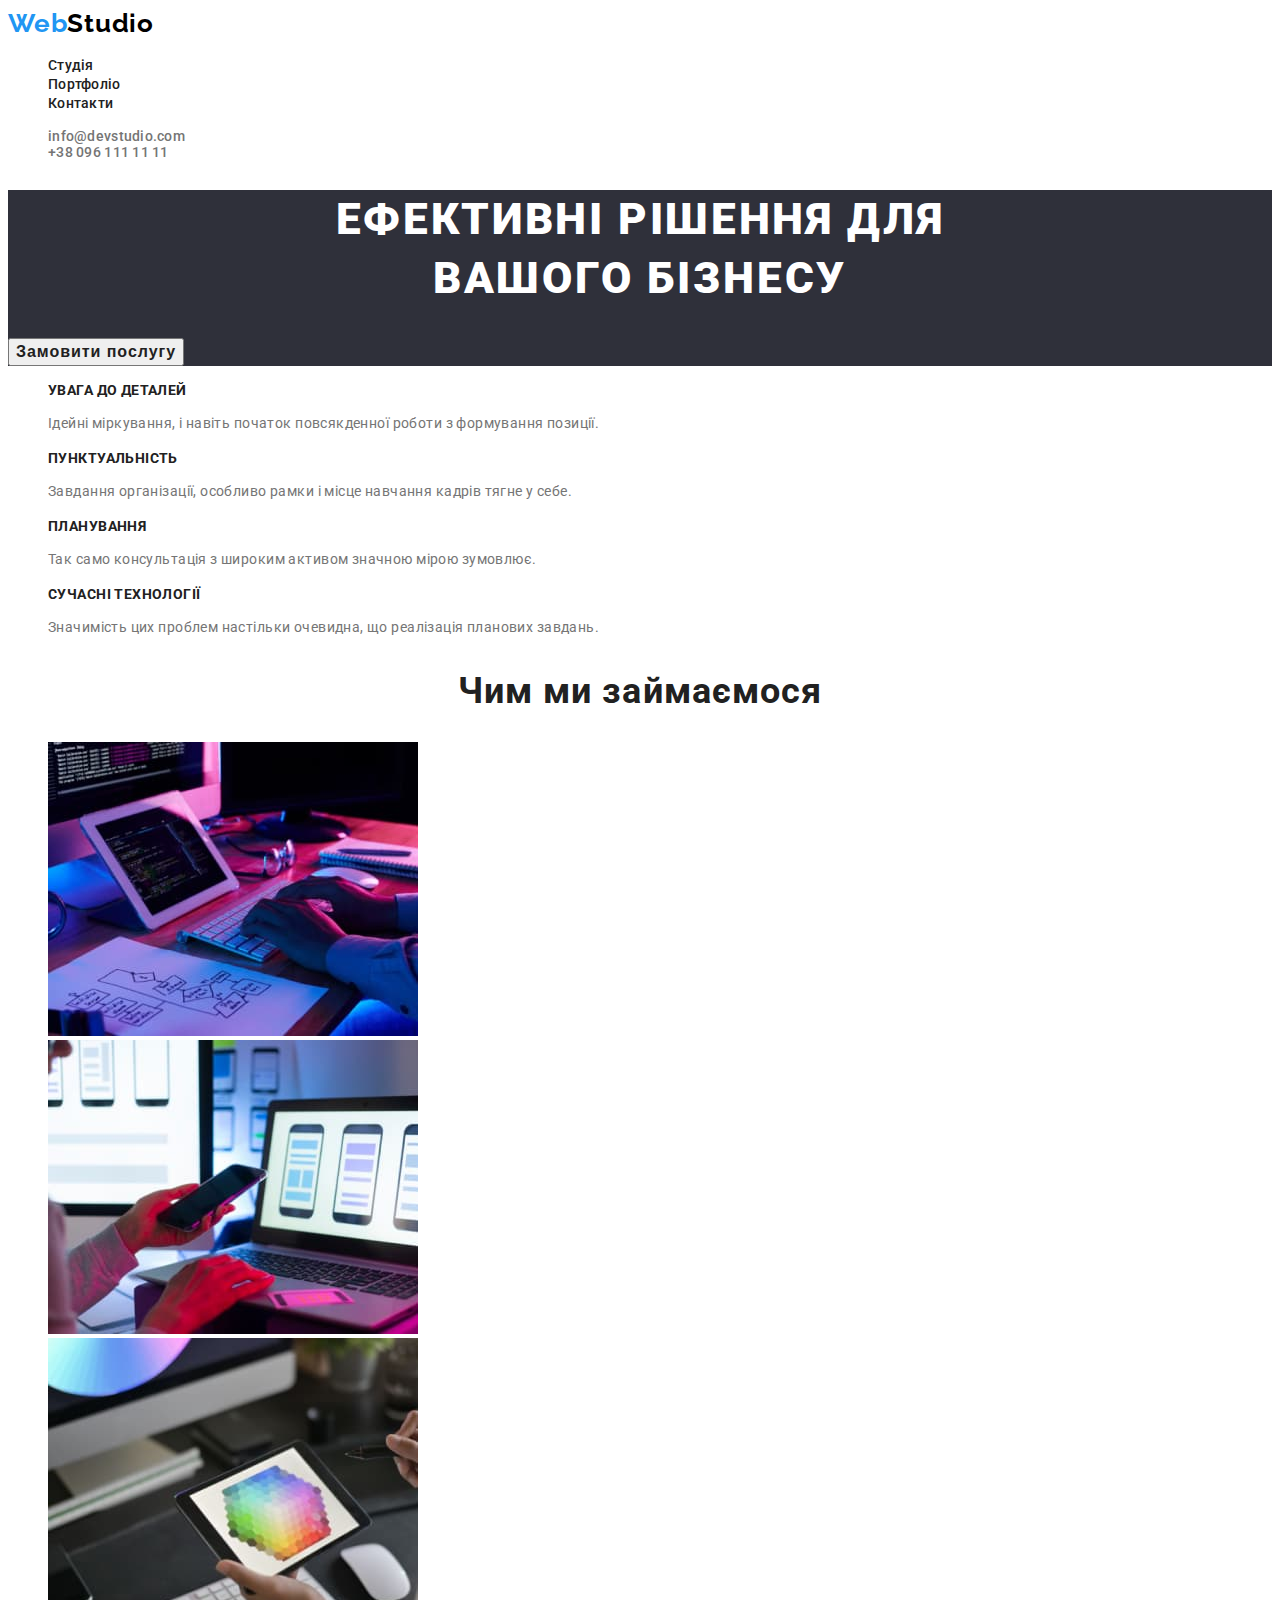
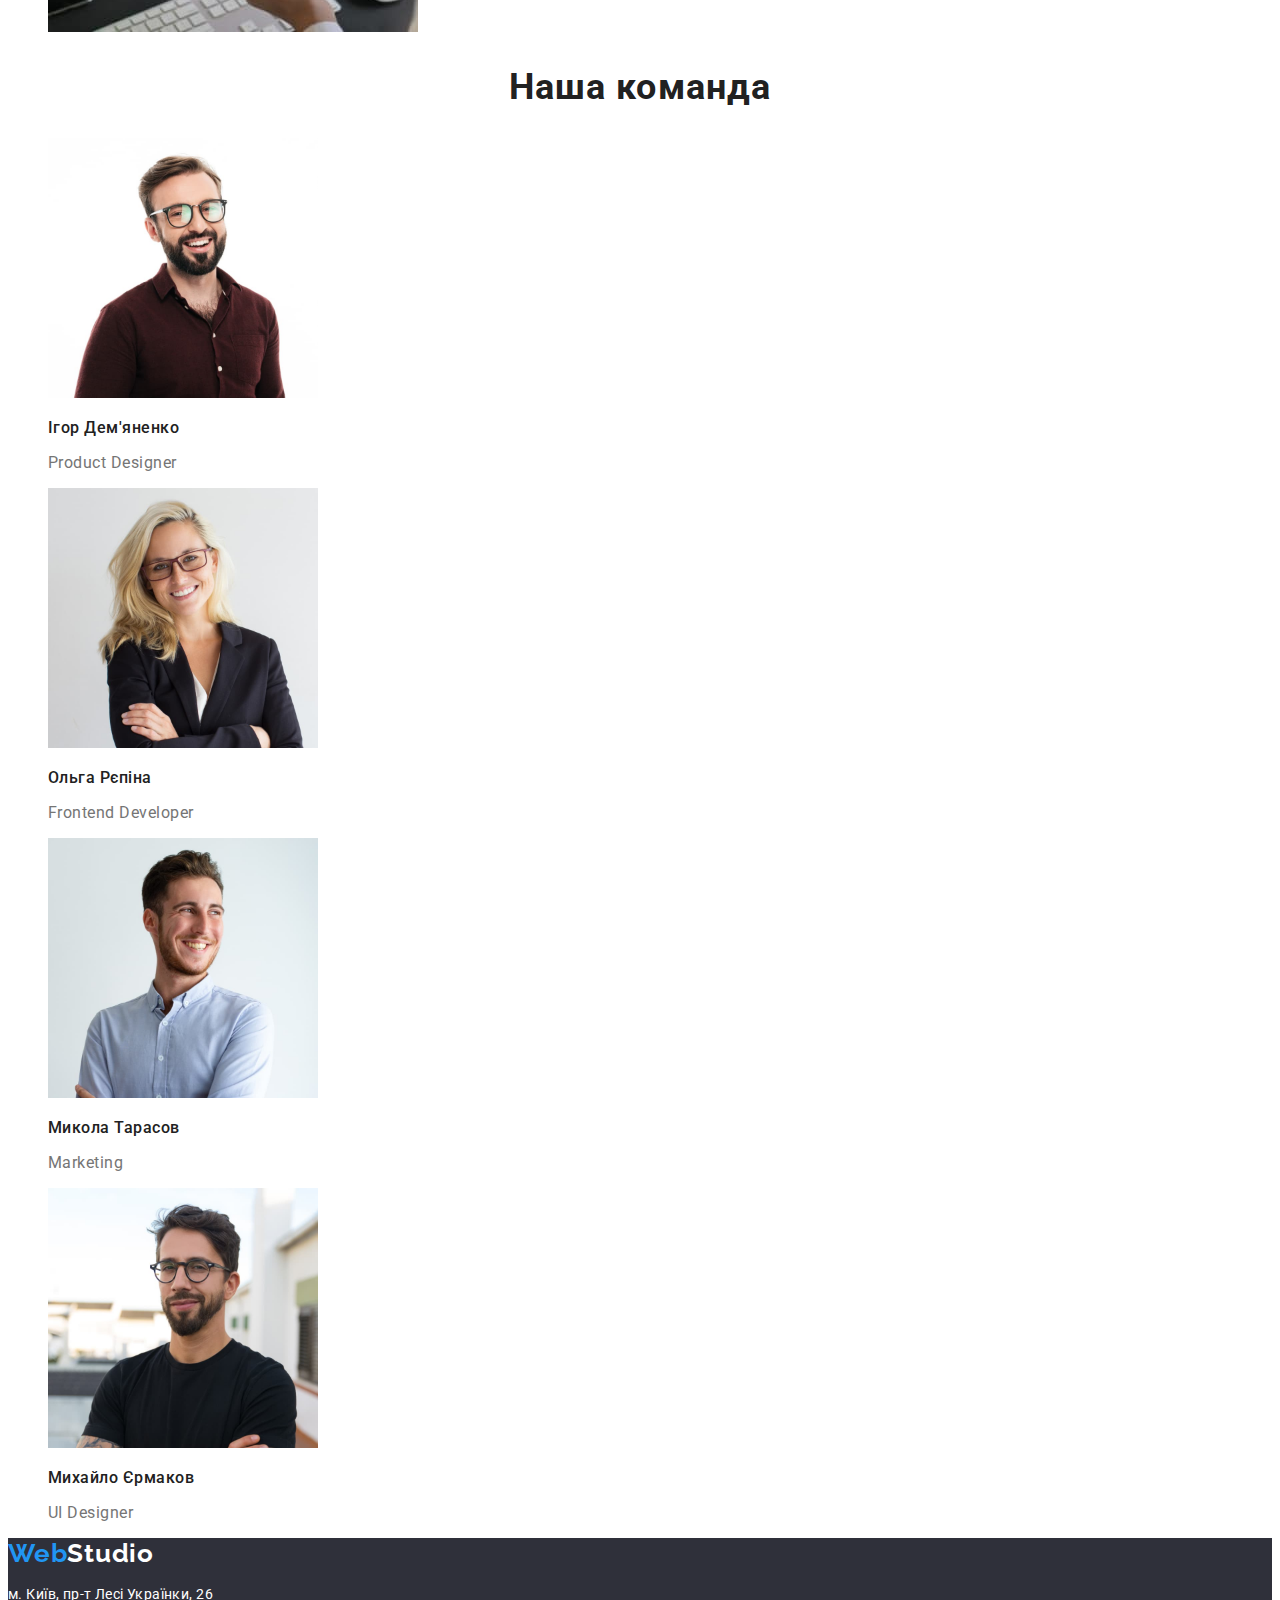
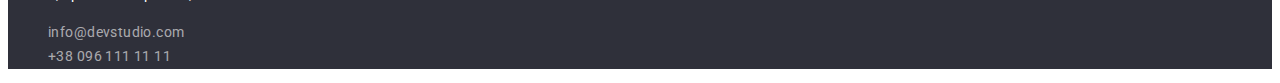
==== index.html @ c55050ef "hm2" ====
<!DOCTYPE html>
<html lang="uk">

<head>
  <meta charset="UTF-8" />
  <meta http-equiv="X-UA-Compatible" content="IE=edge" />
  <meta name="viewport" content="width=device-width, initial-scale=1.0" />
  <link rel="preconnect" href="https://fonts.gstatic.com" crossorigin />
  <link rel="preconnect" href="https://fonts.googleapis.com" />
  <link href="https://fonts.googleapis.com/css2?family=Raleway:wght@700&family=Roboto:wght@400;500;700;900&display=swap"
    rel="stylesheet" />
  <link rel="stylesheet" href="./css/styles.css" />
  <title>WebStudio</title>
</head>

<body>
  <!--Header-->
  <header>
    <nav class="navigation">
      <a href="./index.html" class="logo-link"><span lang="en">
          Web<span class="studio">Studio</span></span></a>
      <ul class="header-navigation list">
        <li>
          <a href="./index.html" class="navigation-link link">Студія</a>
        </li>
        <li>
          <a href="./portfolio.html" class="navigation-link link">Портфоліо</a>
        </li>
        <li>
          <a href="#contacts" class="navigation-link link">Контакти</a>
        </li>
      </ul>
    </nav>
    <ul class="contacts list">
      <li>
        <a href="mailto:info@devstudio.com" class="link contacts">info@devstudio.com</a>
      </li>
      <li>
        <a href="tel:+380961111111" class="link contacts">+38 096 111 11 11</a>
      </li>
    </ul>
  </header>

  <main>
    <!--Hero Section-->
    <section class="hero">
      <h1 class="hero-header">
        Ефективні рішення для <br />
        вашого бізнесу
      </h1>
      <button class="hero-button-link" type="button">
        Замовити послугу
      </button>
    </section>

    <!--Section Our Аdvantages-->
    <section>
      <h2 class="block-head hidden-teg">Переваги</h2>
      <ul class="advantage list">
        <li>
          <h3 class="advantage-name">УВАГА ДО ДЕТАЛЕЙ</h3>
          <p class="advantage-description">
            Ідейні міркування, і навіть початок повсякденної роботи з
            формування позиції.
          </p>
        </li>
        <li>
          <h3 class="advantage-name">ПУНКТУАЛЬНІСТЬ</h3>
          <p class="advantage-description">
            Завдання організації, особливо рамки і місце навчання кадрів тягне
            у себе.
          </p>
        </li>
        <li>
          <h3 class="advantage-name">ПЛАНУВАННЯ</h3>
          <p class="advantage-description">
            Так само консультація з широким активом значною мірою зумовлює.
          </p>
        </li>
        <li>
          <h3 class="advantage-name">СУЧАСНІ ТЕХНОЛОГІЇ</h3>
          <p class="advantage-description">
            Значимість цих проблем настільки очевидна, що реалізація
            планових завдань.
          </p>
        </li>
      </ul>
    </section>

    <!--Section What Do We Do-->
    <section>
      <h2 class="block-head">Чим ми займаємося</h2>
      <ul class="list">
        <li>
          <img src="./images/box1.jpg" alt="Programing" width="370" />
        </li>
        <li>
          <img src="./images/box2.jpg" alt="Design" width="370" />
        </li>
        <li>
          <img src="./images/box3.jpg" alt="Drafting" width="370" />
        </li>
      </ul>
    </section>

    <!--Our Team-->
    <section>
      <h2 class="block-head">Наша команда</h2>
      <ul class="team list">
        <li>
          <section class="team-employee">
            <img src="./images/team/team1.jpg" alt="Ігор Дем'яненко" width="270" />
            <h3 class="name-of-employee">Ігор Дем'яненко</h3>
            <p class="position-on-team" lang="en">
              Product Designer
            </p>
          </section>
        </li>
        <li>
          <section class="team-employee">
            <img src="./images/team/team2.jpg" alt="Ольга Рєпіна" width="270" />
            <h3 class="name-of-employee">Ольга Рєпіна</h3>
            <p class="position-on-team" lang="en">
              Frontend Developer
            </p>
          </section>
        </li>
        <li>
          <section class="team-employee">
            <img src="./images/team/team3.jpg" alt="Микола Тарасов" width="270" />
            <h3 class="name-of-employee">Микола Тарасов</h3>
            <p class="position-on-team" lang="en">
              Marketing
            </p>
          </section>
        </li>
        <li>
          <section class="team-employee">
            <img src="./images/team/team4.jpg" alt="Михайло Єрмаков" width="270" />
            <h3 class="name-of-employee">Михайло Єрмаков</h3>
            <p class="position-on-team" lang="en">
              UI Designer
            </p>
          </section>
        </li>
      </ul>
    </section>
  </main>

  <!--Footer-->
  <footer>
    <h2 class="hidden-teg" id="#contacts">
      Контакти
    </h2>
    <a href="./index.html" class="logo-link"><span lang="en">Web<span class="studio">Studio</span></span></a>
    <address>
      <p class="address">м. Київ, пр-т Лесі Українки, 26</p>
      <ul class="contacts list">
        <li class="contacts">info@devstudio.com</li>
        <li class="contacts">+38 096 111 11 11</li>
      </ul>
    </address>
  </footer>
</body>

</html>
---- css/styles.css ----
:root {
  --link-color: #2196f3;
  --contact-color: #757575;
  --main-color: #212121;
  --footer-color: #ffffff;
  --decription-color: #757575;
}

body {
  font-family: "Roboto", sans-serif;
  color: var(--main-color);
  font-style: normal;
}

.list {
  list-style: none;
}
/*hidden-teg*/
.hidden-teg {
  display: none;
}

/*logo*/
.logo-link {
  font-family: "Raleway";
  font-style: normal;
  font-weight: 700;
  font-size: 26px;
  line-height: 1.2;
  color: var(--link-color);
  letter-spacing: 0.03em;
  text-decoration: none;
}

header .studio {
  color: #000000;
}

/*link*/
.link {
  text-decoration: none;
}
.link:hover,
.link:focus {
  color: var(--link-color);
}

.navigation-link {
  font-weight: 500;
  font-size: 14px;
  line-height: 1.15;
  letter-spacing: 0.02em;
  color: var(--main-color);
}

/*tell & mail*/
.contacts {
  font-weight: 500;
  font-size: 14px;
  line-height: 1.15;
  letter-spacing: 0.02em;
  color: var(--contact-color);
}

.hero {
  background-color: #2f303a;
}

.hero-header {
  font-weight: 900;
  font-size: 44px;
  line-height: 1.35;
  text-align: center;
  letter-spacing: 0.06em;
  text-transform: uppercase;
  color: #ffffff;
}

.hero-button-link {
  font-weight: 700;
  font-size: 16px;
  line-height: 1.35;
  display: flex;
  align-items: center;
  text-align: center;
  letter-spacing: 0.06em;
  color: #212121;
  cursor: pointer;
}

.hero-button-link:hover,
.hero-button-link:focus {
  background-color: var(--link-color);
  color: #f5f4fa;
}

/*advantage*/

.advantage-name {
  font-weight: 700;
  font-size: 14px;
  line-height: 1.15;
  letter-spacing: 0.03em;
  text-transform: uppercase;
}

.advantage-description {
  font-style: normal;
  font-weight: 400;
  font-size: 14px;
  line-height: 1.71;
  letter-spacing: 0.03em;
  color: var(--decription-color);
}

/*Team*/
.name-of-employee {
  font-weight: 500;
  font-size: 16px;
  line-height: 1.19;
  letter-spacing: 0.03em;
}

.position-on-team {
  font-weight: 400;
  font-size: 16px;
  line-height: 1.19;
  letter-spacing: 0.03em;
  color: var(--decription-color);
}

footer {
  background-color: #2f303a;
}

footer address {
  font-family: "Roboto";
  font-style: normal;
  font-weight: 400;
  font-size: 14px;
  line-height: 1.714;
  letter-spacing: 0.03em;
  color: var(--footer-color);
}

footer .studio {
  color: var(--footer-color);
}

footer .contacts {
  font-family: "Roboto";
  font-style: normal;
  font-weight: 400;
  font-size: 14px;
  line-height: 1.714;
  letter-spacing: 0.03em;
  color: rgba(255, 255, 255, 0.6);
}
.block-head {
  font-weight: 700;
  font-size: 36px;
  line-height: 1.17;
  text-align: center;
  letter-spacing: 0.03em;
}

/*button*/
.button-link {
  font-weight: 500;
  font-size: 16px;
  line-height: 1.625;
  text-align: center;
  letter-spacing: 0.03em;
  background: #f5f4fa;
  cursor: pointer;
}

.button-link:hover,
.button-link:focus {
  background-color: var(--link-color);
}

/*portfolio works*/
.name-of-work {
  font-weight: 700;
  font-size: 18px;
  line-height: 2;
  letter-spacing: 0.06em;
}

.type-of-work {
  font-weight: 400;
  font-size: 16px;
  line-height: 1.875;
  letter-spacing: 0.03em;
  color: var(--decription-color);
}
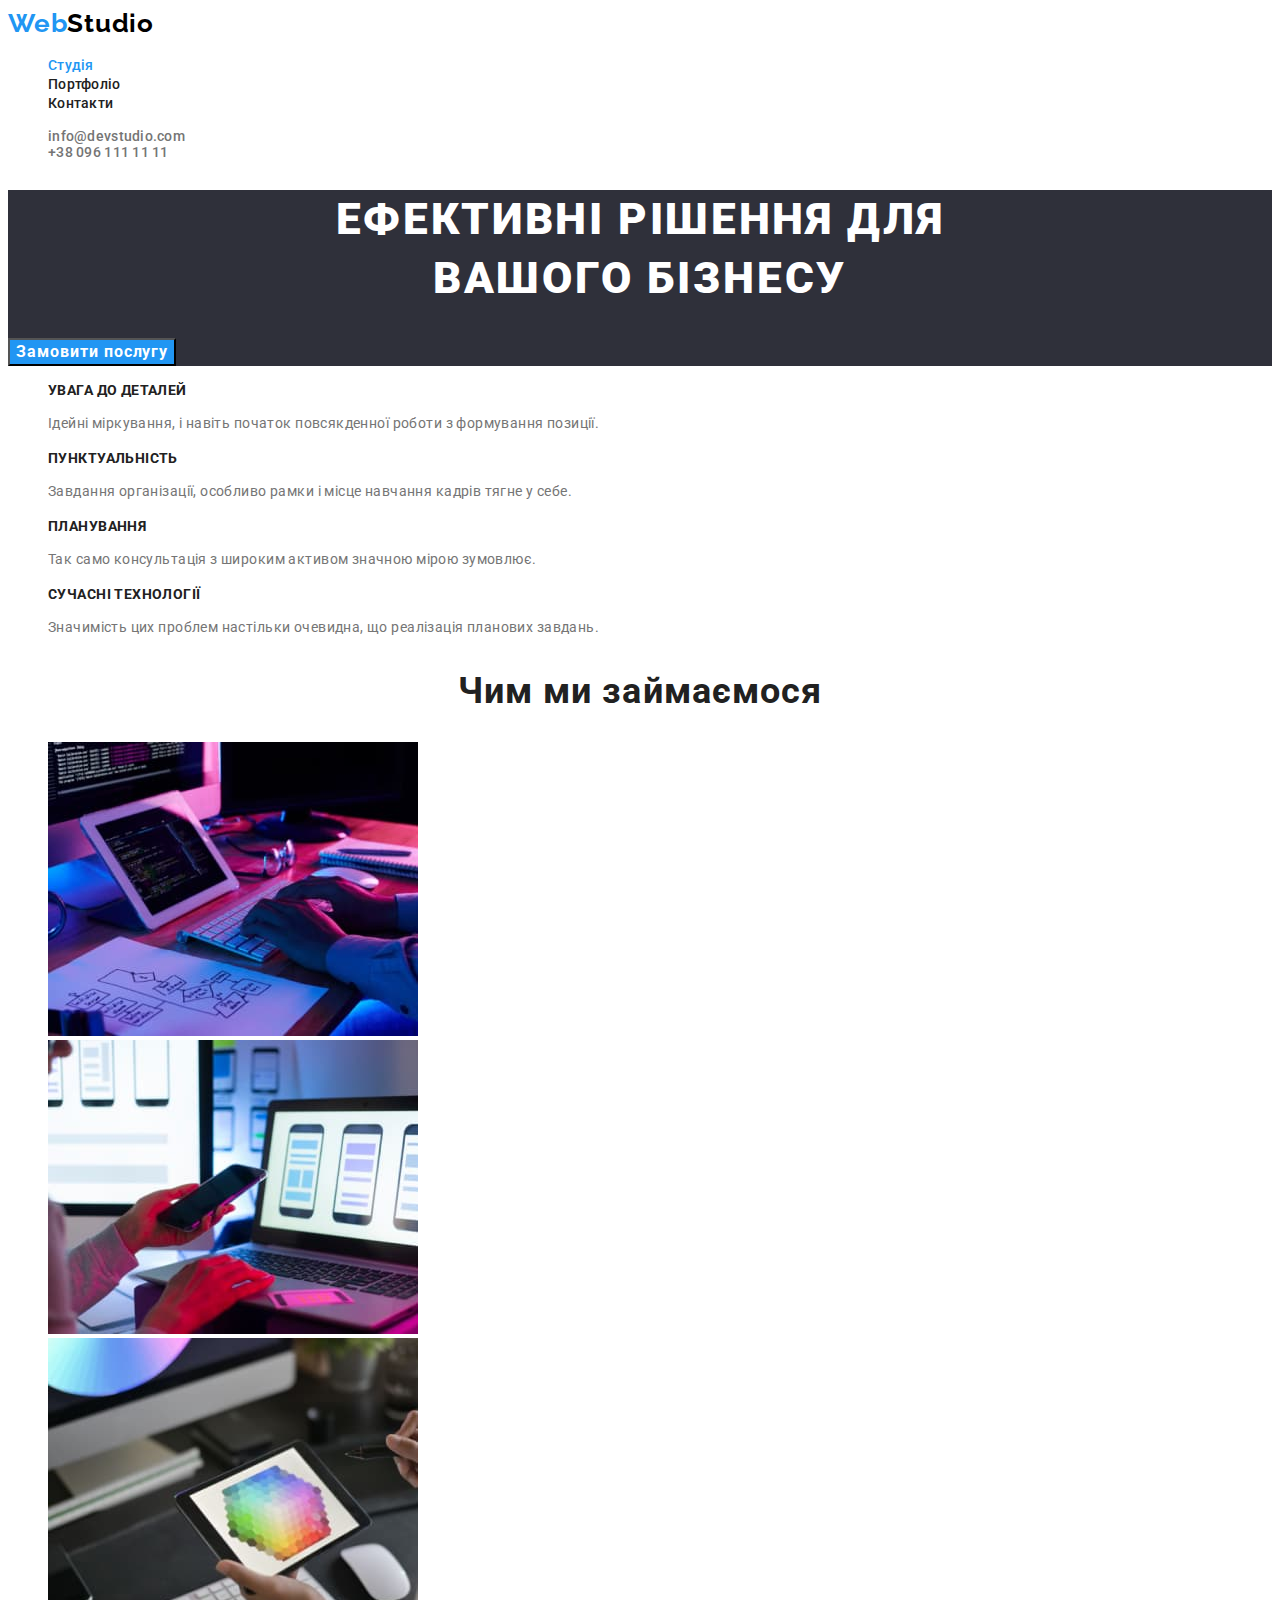
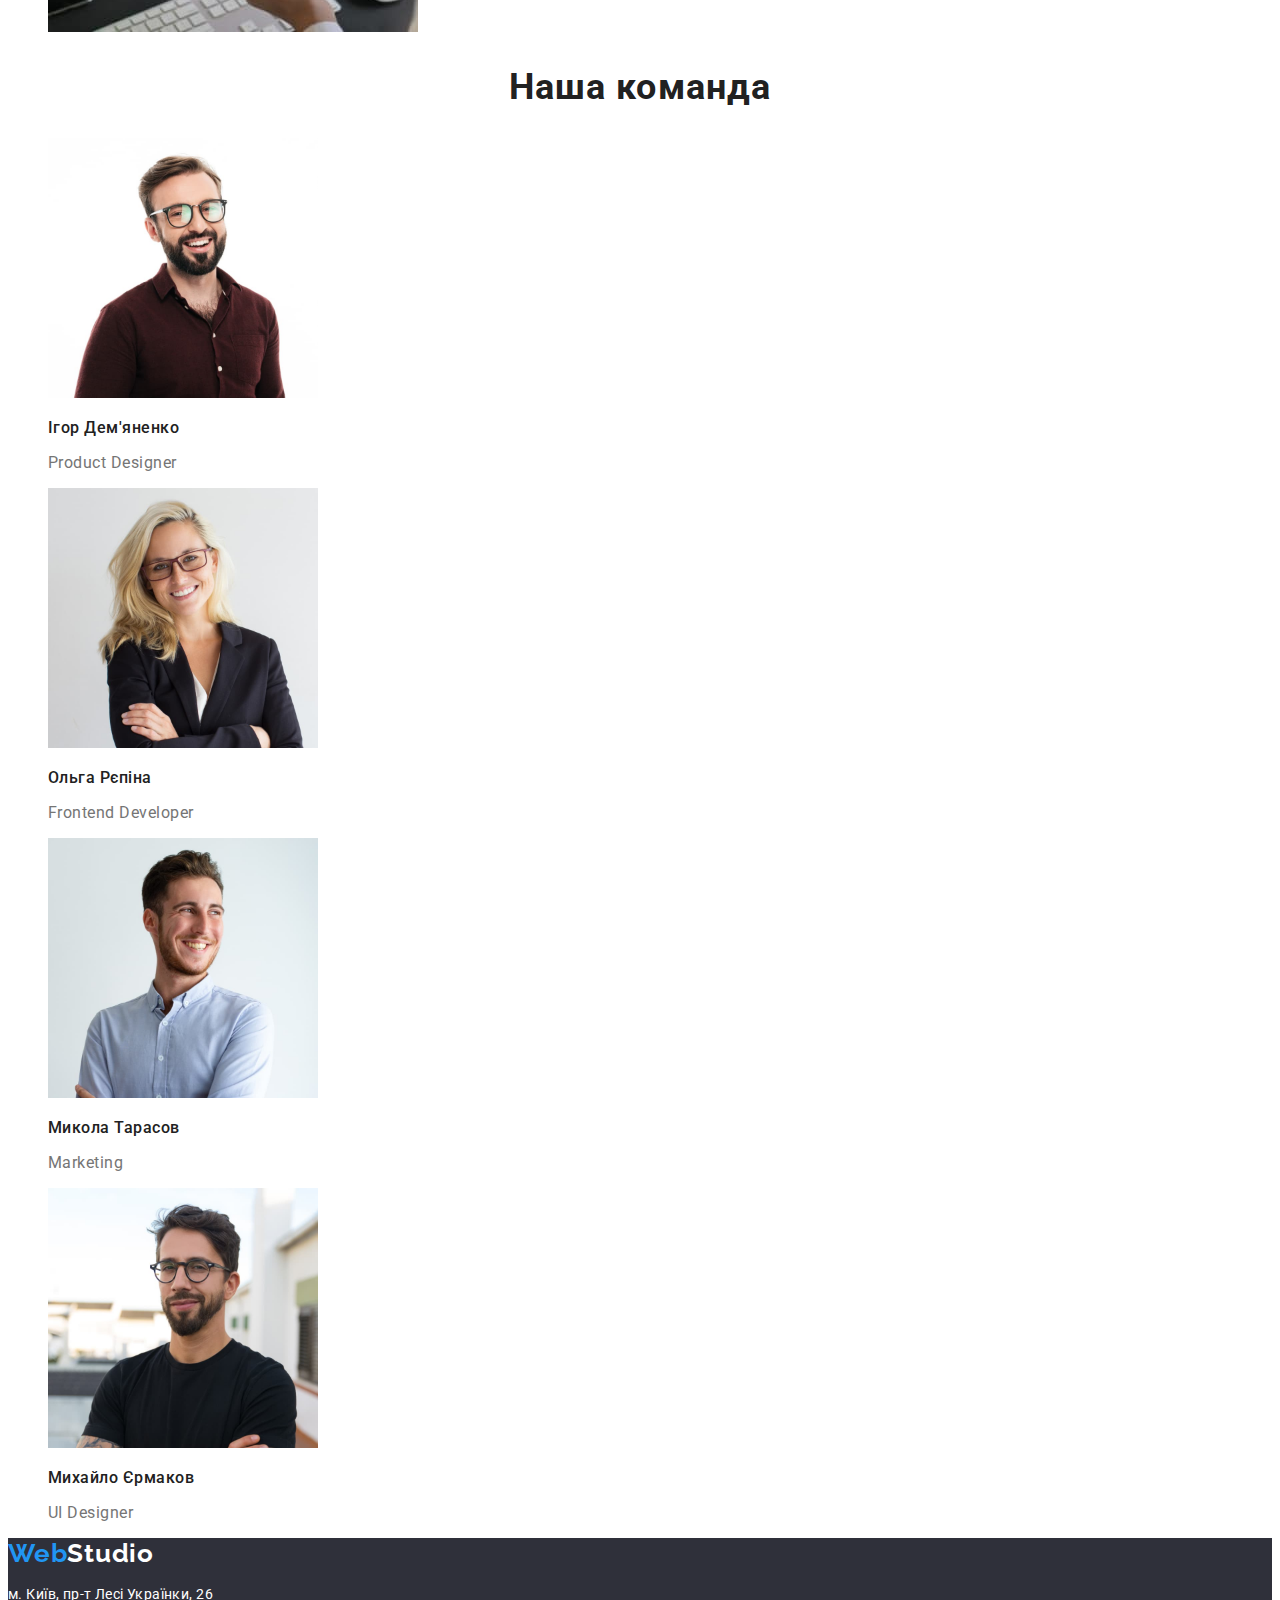
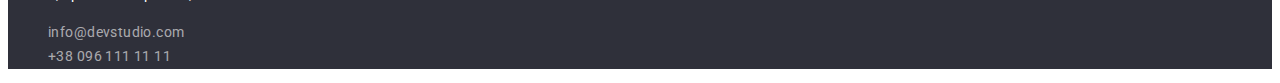
==== commit c7d2602d: "work with mistake" ====
--- a/index.html
+++ b/index.html
@@ -17,11 +17,10 @@
   <!--Header-->
   <header>
     <nav class="navigation">
-      <a href="./index.html" class="logo-link"><span lang="en">
-          Web<span class="studio">Studio</span></span></a>
+      <a href="./index.html" class="logo-link"><span lang="en"> Web<span class="studio">Studio</span></span></a>
       <ul class="header-navigation list">
         <li>
-          <a href="./index.html" class="navigation-link link">Студія</a>
+          <a href="./index.html" class="navigation-link link active">Студія</a>
         </li>
         <li>
           <a href="./portfolio.html" class="navigation-link link">Портфоліо</a>
@@ -55,7 +54,7 @@
 
     <!--Section Our Аdvantages-->
     <section>
-      <h2 class="block-head hidden-teg">Переваги</h2>
+      <h2 class="block-head visually-hidden">Переваги</h2>
       <ul class="advantage list">
         <li>
           <h3 class="advantage-name">УВАГА ДО ДЕТАЛЕЙ</h3>
@@ -80,8 +79,8 @@
         <li>
           <h3 class="advantage-name">СУЧАСНІ ТЕХНОЛОГІЇ</h3>
           <p class="advantage-description">
-            Значимість цих проблем настільки очевидна, що реалізація
-            планових завдань.
+            Значимість цих проблем настільки очевидна, що реалізація планових
+            завдань.
           </p>
         </li>
       </ul>
@@ -149,7 +148,7 @@
 
   <!--Footer-->
   <footer>
-    <h2 class="hidden-teg" id="#contacts">
+    <h2 class="visually-hidden" id="#contacts">
       Контакти
     </h2>
     <a href="./index.html" class="logo-link"><span lang="en">Web<span class="studio">Studio</span></span></a>
--- a/css/styles.css
+++ b/css/styles.css
@@ -16,13 +16,19 @@
   list-style: none;
 }
 /*hidden-teg*/
-.hidden-teg {
-  display: none;
+.visually-hidden {
+  overflow: hidden;
+  position: absolute;
+  white-space: nowrap;
+  clip: rect(0 0 0 0);
+  clip-path: inset(50%);
+  height: 1px;
+  width: 1px;
 }
 
 /*logo*/
 .logo-link {
-  font-family: "Raleway";
+  font-family: "Raleway", sans-serif;
   font-style: normal;
   font-weight: 700;
   font-size: 26px;
@@ -45,6 +51,9 @@
   color: var(--link-color);
 }
 
+.navigation .active {
+  color: var(--link-color);
+}
 .navigation-link {
   font-weight: 500;
   font-size: 14px;
@@ -80,18 +89,16 @@
   font-weight: 700;
   font-size: 16px;
   line-height: 1.35;
-  display: flex;
-  align-items: center;
-  text-align: center;
+  font-family: inherit;
   letter-spacing: 0.06em;
-  color: #212121;
+  background-color: #2196f3;
+  color: var(--footer-color);
   cursor: pointer;
 }
-
 .hero-button-link:hover,
 .hero-button-link:focus {
-  background-color: var(--link-color);
-  color: #f5f4fa;
+  background-color: #188ce8;
+  color: var(--footer-color);
 }
 
 /*advantage*/
@@ -169,7 +176,7 @@
   font-weight: 500;
   font-size: 16px;
   line-height: 1.625;
-  text-align: center;
+  font-family: inherit;
   letter-spacing: 0.03em;
   background: #f5f4fa;
   cursor: pointer;
@@ -178,6 +185,7 @@
 .button-link:hover,
 .button-link:focus {
   background-color: var(--link-color);
+  color: var(--footer-color);
 }
 
 /*portfolio works*/
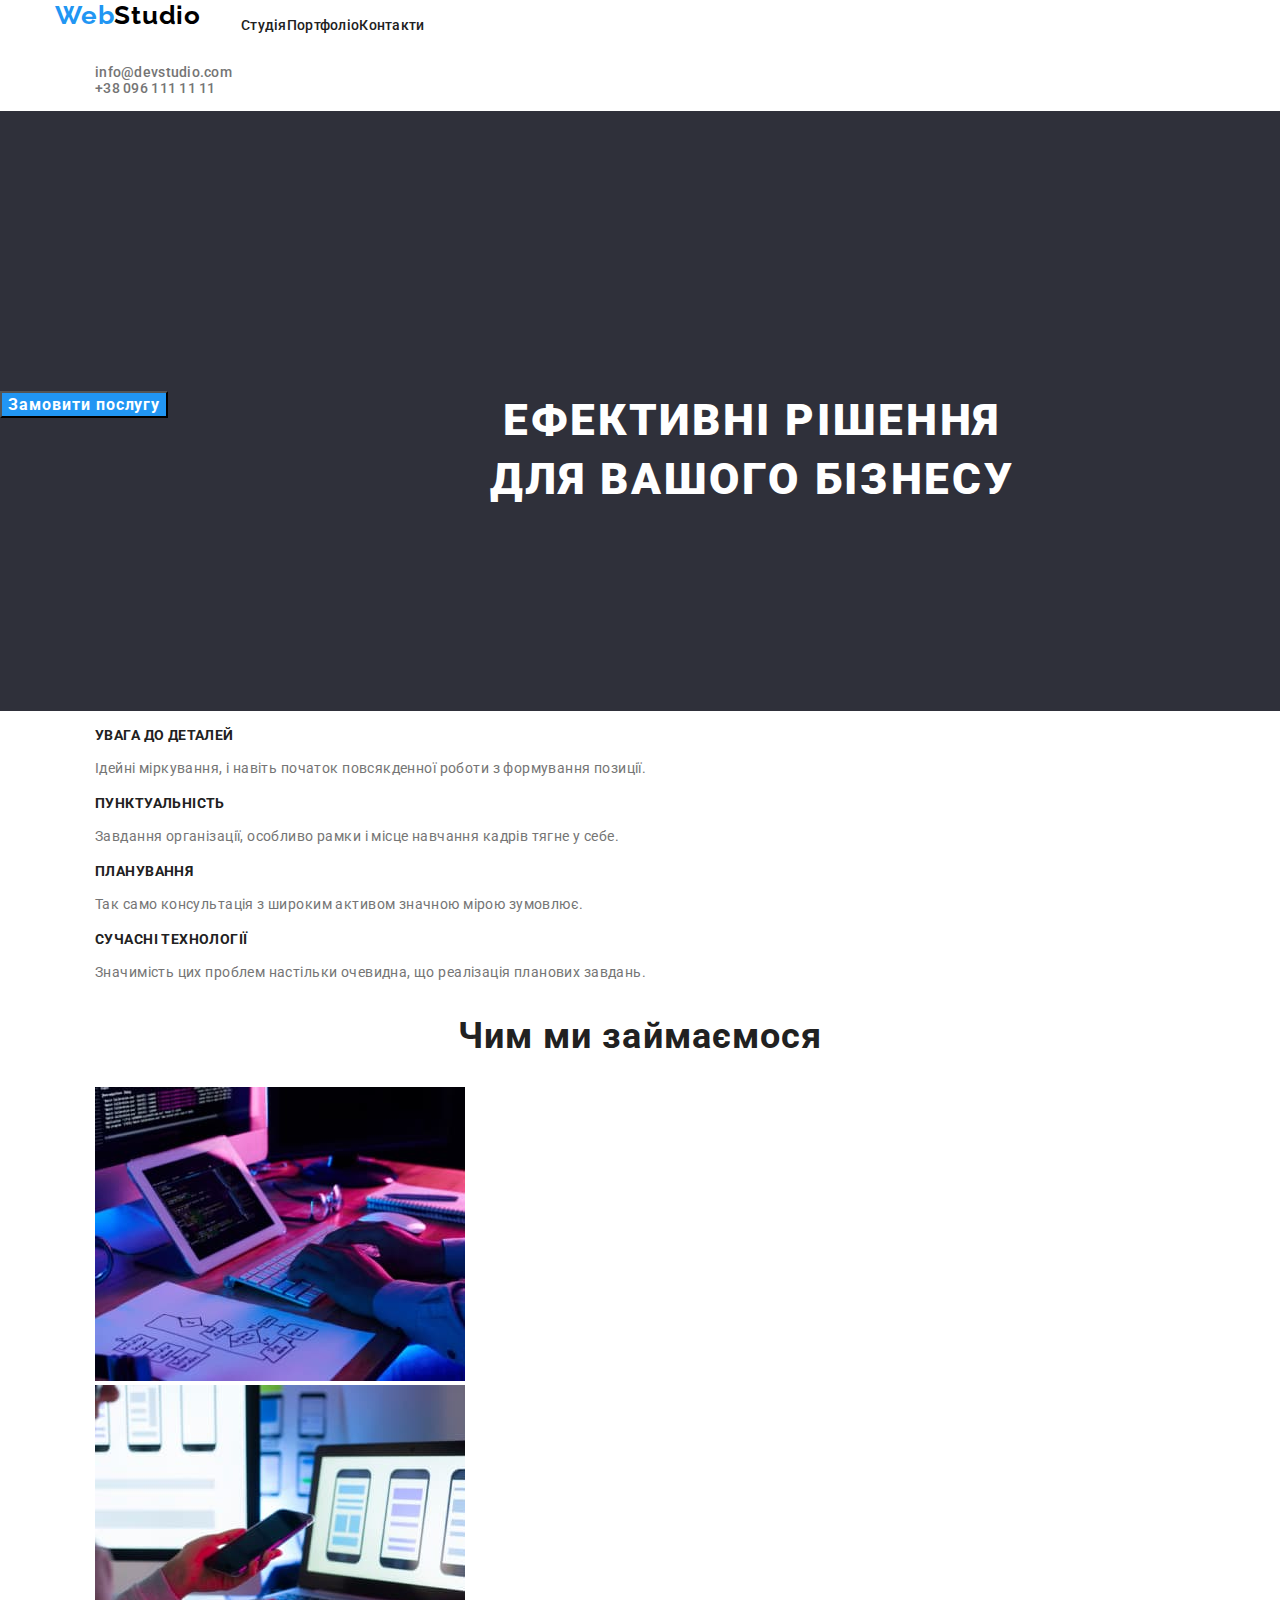
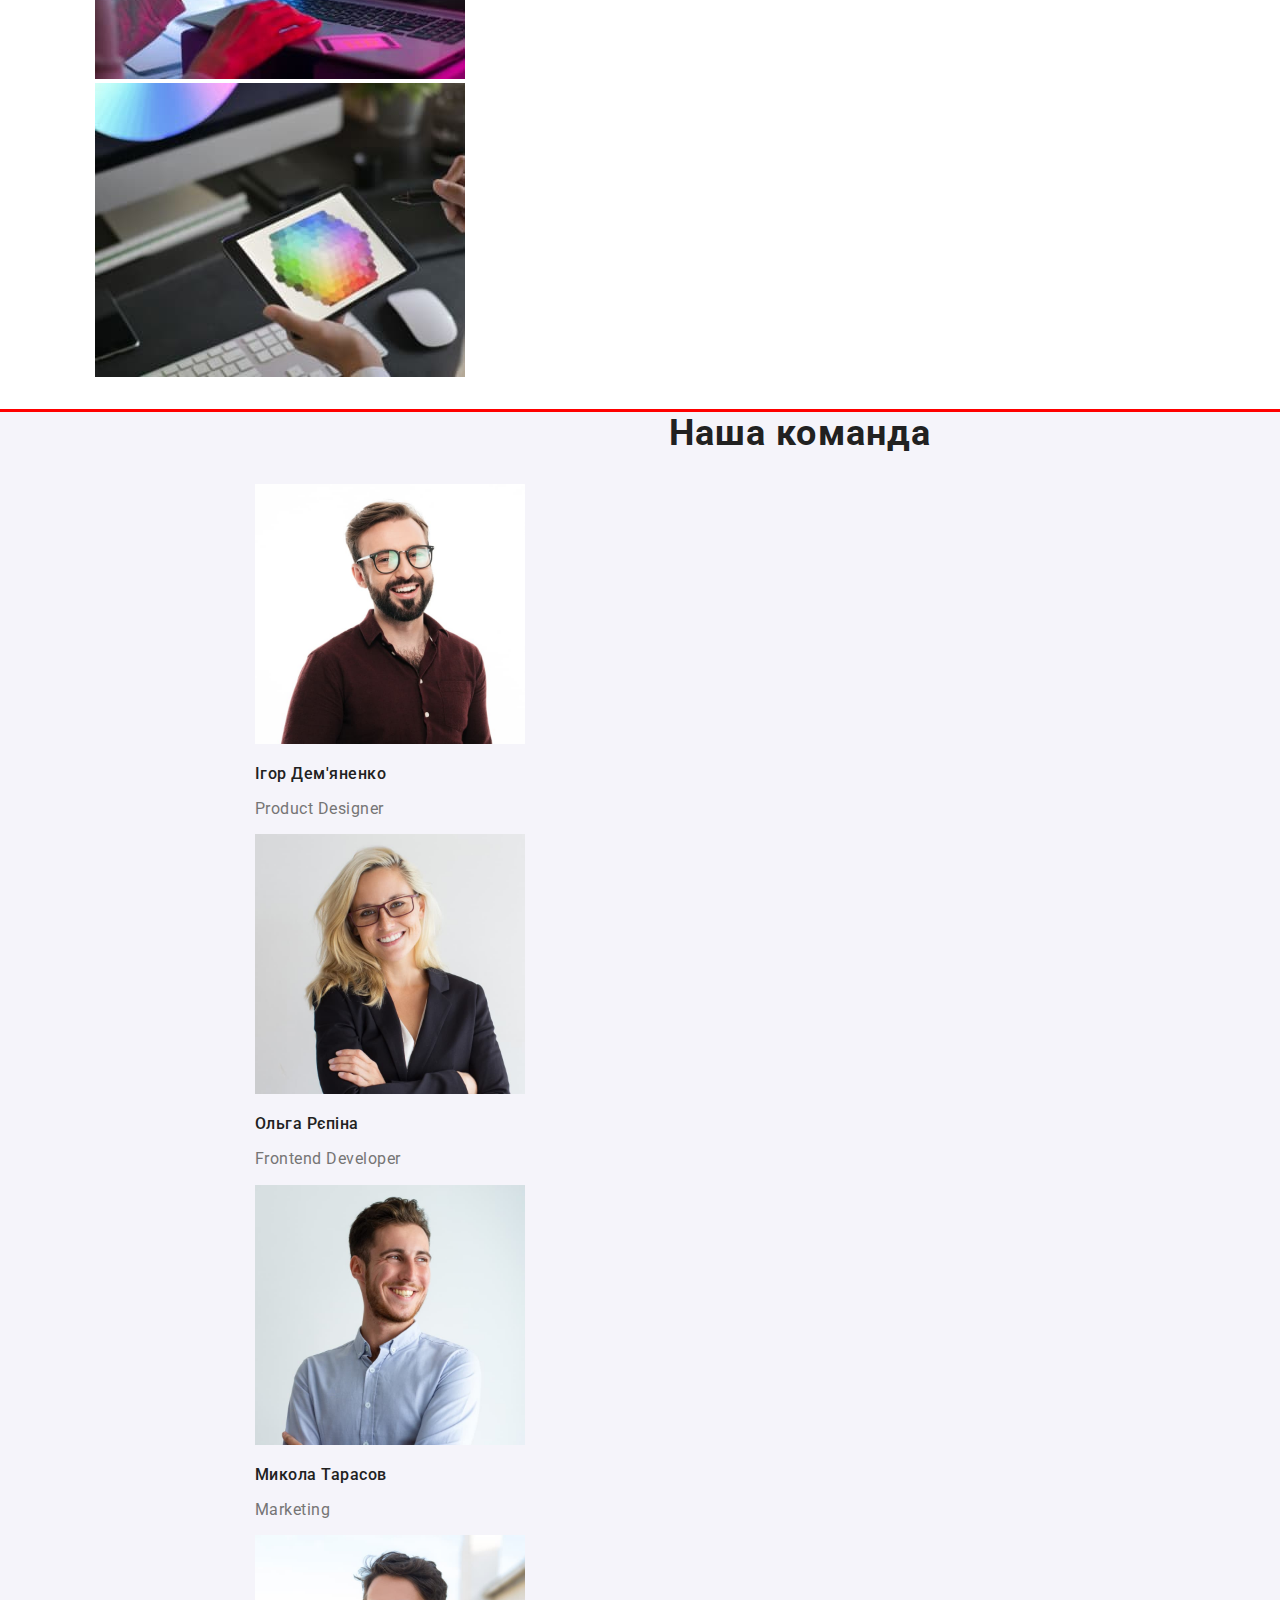
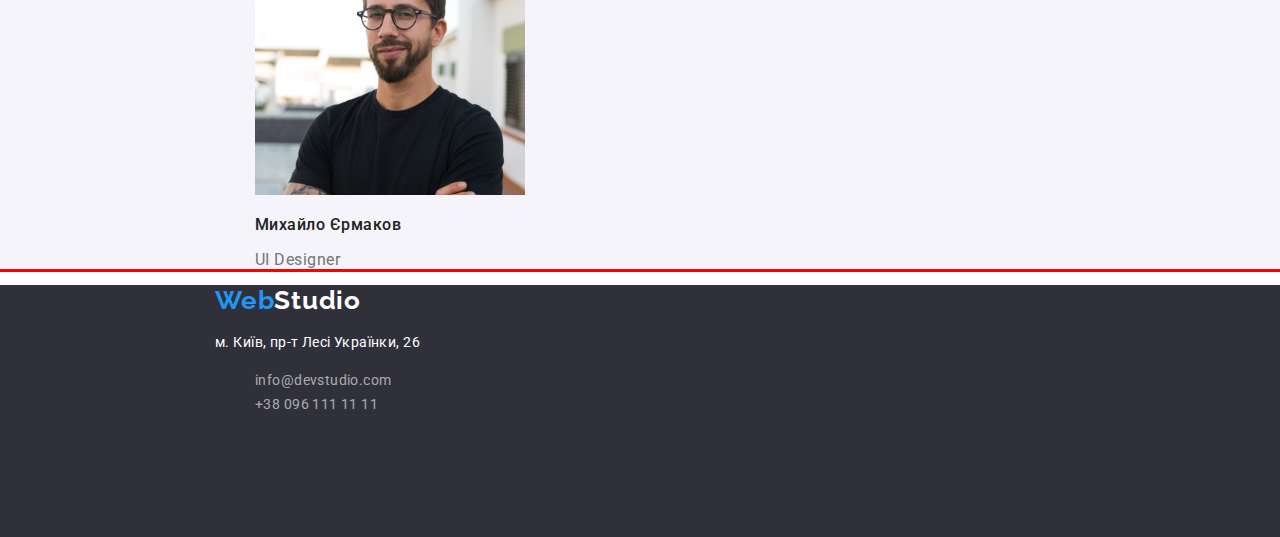
==== commit 55f54cb2: "вщ" ====
--- a/index.html
+++ b/index.html
@@ -9,43 +9,46 @@
   <link rel="preconnect" href="https://fonts.googleapis.com" />
   <link href="https://fonts.googleapis.com/css2?family=Raleway:wght@700&family=Roboto:wght@400;500;700;900&display=swap"
     rel="stylesheet" />
+  <link rel="stylesheet"
+    href="https://cdnjs.cloudflare.com/ajax/libs/modern-normalize/1.0.0/modern-normalize.min.css" />
   <link rel="stylesheet" href="./css/styles.css" />
   <title>WebStudio</title>
 </head>
 
 <body>
   <!--Header-->
-  <header>
-    <nav class="navigation">
-      <a href="./index.html" class="logo-link"><span lang="en"> Web<span class="studio">Studio</span></span></a>
-      <ul class="header-navigation list">
+  <header class="page-heade">
+    <div class="container">
+      <nav class="navigation">
+        <a href="./index.html" class="logo-link"><span lang="en">Web<span class="studio-color">Studio</span></span></a>
+        <ul class="header-navigation list">
+          <li>
+            <a href="./index.html" class="navigation-link link active">Студія</a>
+          </li>
+          <li>
+            <a href="./portfolio.html" class="navigation-link link">Портфоліо</a>
+          </li>
+          <li>
+            <a href="#contacts" class="navigation-link link">Контакти</a>
+          </li>
+        </ul>
+      </nav>
+      <ul class="contacts list">
         <li>
-          <a href="./index.html" class="navigation-link link active">Студія</a>
+          <a href="mailto:info@devstudio.com" class="link contacts">info@devstudio.com</a>
         </li>
         <li>
-          <a href="./portfolio.html" class="navigation-link link">Портфоліо</a>
-        </li>
-        <li>
-          <a href="#contacts" class="navigation-link link">Контакти</a>
+          <a href="tel:+380961111111" class="link contacts">+38 096 111 11 11</a>
         </li>
       </ul>
-    </nav>
-    <ul class="contacts list">
-      <li>
-        <a href="mailto:info@devstudio.com" class="link contacts">info@devstudio.com</a>
-      </li>
-      <li>
-        <a href="tel:+380961111111" class="link contacts">+38 096 111 11 11</a>
-      </li>
-    </ul>
+    </div>
   </header>
 
   <main>
     <!--Hero Section-->
     <section class="hero">
       <h1 class="hero-header">
-        Ефективні рішення для <br />
-        вашого бізнесу
+        Ефективні рішення для вашого бізнесу
       </h1>
       <button class="hero-button-link" type="button">
         Замовити послугу
@@ -53,112 +56,120 @@
     </section>
 
     <!--Section Our Аdvantages-->
-    <section>
-      <h2 class="block-head visually-hidden">Переваги</h2>
-      <ul class="advantage list">
-        <li>
-          <h3 class="advantage-name">УВАГА ДО ДЕТАЛЕЙ</h3>
-          <p class="advantage-description">
-            Ідейні міркування, і навіть початок повсякденної роботи з
-            формування позиції.
-          </p>
-        </li>
-        <li>
-          <h3 class="advantage-name">ПУНКТУАЛЬНІСТЬ</h3>
-          <p class="advantage-description">
-            Завдання організації, особливо рамки і місце навчання кадрів тягне
-            у себе.
-          </p>
-        </li>
-        <li>
-          <h3 class="advantage-name">ПЛАНУВАННЯ</h3>
-          <p class="advantage-description">
-            Так само консультація з широким активом значною мірою зумовлює.
-          </p>
-        </li>
-        <li>
-          <h3 class="advantage-name">СУЧАСНІ ТЕХНОЛОГІЇ</h3>
-          <p class="advantage-description">
-            Значимість цих проблем настільки очевидна, що реалізація планових
-            завдань.
-          </p>
-        </li>
-      </ul>
+    <section class="advantages">
+      <div class="container">
+        <h2 class="block-head visually-hidden">Переваги</h2>
+        <ul class="advantage list">
+          <li>
+            <h3 class="advantage-name">УВАГА ДО ДЕТАЛЕЙ</h3>
+            <p class="advantage-description">
+              Ідейні міркування, і навіть початок повсякденної роботи з
+              формування позиції.
+            </p>
+          </li>
+          <li>
+            <h3 class="advantage-name">ПУНКТУАЛЬНІСТЬ</h3>
+            <p class="advantage-description">
+              Завдання організації, особливо рамки і місце навчання кадрів тягне
+              у себе.
+            </p>
+          </li>
+          <li>
+            <h3 class="advantage-name">ПЛАНУВАННЯ</h3>
+            <p class="advantage-description">
+              Так само консультація з широким активом значною мірою зумовлює.
+            </p>
+          </li>
+          <li>
+            <h3 class="advantage-name">СУЧАСНІ ТЕХНОЛОГІЇ</h3>
+            <p class="advantage-description">
+              Значимість цих проблем настільки очевидна, що реалізація планових
+              завдань.
+            </p>
+          </li>
+        </ul>
+      </div>
     </section>
 
     <!--Section What Do We Do-->
-    <section>
-      <h2 class="block-head">Чим ми займаємося</h2>
-      <ul class="list">
-        <li>
-          <img src="./images/box1.jpg" alt="Programing" width="370" />
-        </li>
-        <li>
-          <img src="./images/box2.jpg" alt="Design" width="370" />
-        </li>
-        <li>
-          <img src="./images/box3.jpg" alt="Drafting" width="370" />
-        </li>
-      </ul>
+    <section class="we-do">
+      <div class="container">
+        <h2 class="block-head">Чим ми займаємося</h2>
+        <ul class="list">
+          <li>
+            <img src="./images/box1.jpg" alt="Programing" width="370" />
+          </li>
+          <li>
+            <img src="./images/box2.jpg" alt="Design" width="370" />
+          </li>
+          <li>
+            <img src="./images/box3.jpg" alt="Drafting" width="370" />
+          </li>
+        </ul>
+      </div>
     </section>
 
     <!--Our Team-->
-    <section>
-      <h2 class="block-head">Наша команда</h2>
-      <ul class="team list">
-        <li>
-          <section class="team-employee">
-            <img src="./images/team/team1.jpg" alt="Ігор Дем'яненко" width="270" />
-            <h3 class="name-of-employee">Ігор Дем'яненко</h3>
-            <p class="position-on-team" lang="en">
-              Product Designer
-            </p>
-          </section>
-        </li>
-        <li>
-          <section class="team-employee">
-            <img src="./images/team/team2.jpg" alt="Ольга Рєпіна" width="270" />
-            <h3 class="name-of-employee">Ольга Рєпіна</h3>
-            <p class="position-on-team" lang="en">
-              Frontend Developer
-            </p>
-          </section>
-        </li>
-        <li>
-          <section class="team-employee">
-            <img src="./images/team/team3.jpg" alt="Микола Тарасов" width="270" />
-            <h3 class="name-of-employee">Микола Тарасов</h3>
-            <p class="position-on-team" lang="en">
-              Marketing
-            </p>
-          </section>
-        </li>
-        <li>
-          <section class="team-employee">
-            <img src="./images/team/team4.jpg" alt="Михайло Єрмаков" width="270" />
-            <h3 class="name-of-employee">Михайло Єрмаков</h3>
-            <p class="position-on-team" lang="en">
-              UI Designer
-            </p>
-          </section>
-        </li>
-      </ul>
+    <section class="team-cont">
+      <div class="container">
+        <h2 class="block-head">Наша команда</h2>
+        <ul class="team list">
+          <li>
+            <section class="team-employee">
+              <img src="./images/team/team1.jpg" alt="Ігор Дем'яненко" width="270" />
+              <h3 class="name-of-employee">Ігор Дем'яненко</h3>
+              <p class="position-on-team" lang="en">
+                Product Designer
+              </p>
+            </section>
+          </li>
+          <li>
+            <section class="team-employee">
+              <img src="./images/team/team2.jpg" alt="Ольга Рєпіна" width="270" />
+              <h3 class="name-of-employee">Ольга Рєпіна</h3>
+              <p class="position-on-team" lang="en">
+                Frontend Developer
+              </p>
+            </section>
+          </li>
+          <li>
+            <section class="team-employee">
+              <img src="./images/team/team3.jpg" alt="Микола Тарасов" width="270" />
+              <h3 class="name-of-employee">Микола Тарасов</h3>
+              <p class="position-on-team" lang="en">
+                Marketing
+              </p>
+            </section>
+          </li>
+          <li>
+            <section class="team-employee">
+              <img src="./images/team/team4.jpg" alt="Михайло Єрмаков" width="270" />
+              <h3 class="name-of-employee">Михайло Єрмаков</h3>
+              <p class="position-on-team" lang="en">
+                UI Designer
+              </p>
+            </section>
+          </li>
+        </ul>
+      </div>
     </section>
   </main>
 
   <!--Footer-->
-  <footer>
-    <h2 class="visually-hidden" id="#contacts">
-      Контакти
-    </h2>
-    <a href="./index.html" class="logo-link"><span lang="en">Web<span class="studio">Studio</span></span></a>
-    <address>
-      <p class="address">м. Київ, пр-т Лесі Українки, 26</p>
-      <ul class="contacts list">
-        <li class="contacts">info@devstudio.com</li>
-        <li class="contacts">+38 096 111 11 11</li>
-      </ul>
-    </address>
+  <footer class="page-footer">
+    <div class="container">
+      <h2 class="visually-hidden" id="#contacts">
+        Контакти
+      </h2>
+      <a href="./index.html" class="logo-link"><span lang="en">Web<span class="studio-color">Studio</span></span></a>
+      <address>
+        <p class="address">м. Київ, пр-т Лесі Українки, 26</p>
+        <ul class="contacts list">
+          <li class="contacts">info@devstudio.com</li>
+          <li class="contacts">+38 096 111 11 11</li>
+        </ul>
+      </address>
+    </div>
   </footer>
 </body>
 
--- a/css/styles.css
+++ b/css/styles.css
@@ -1,9 +1,18 @@
+html {
+  box-sizing: border-box;
+}
+*,
+*::before,
+*::after {
+  box-sizing: inherit;
+}
+
 :root {
   --link-color: #2196f3;
   --contact-color: #757575;
   --main-color: #212121;
   --footer-color: #ffffff;
-  --decription-color: #757575;
+  --description-color: #757575;
 }
 
 body {
@@ -15,6 +24,7 @@
 .list {
   list-style: none;
 }
+
 /*hidden-teg*/
 .visually-hidden {
   overflow: hidden;
@@ -26,6 +36,14 @@
   width: 1px;
 }
 
+.container {
+  margin: 0;
+  width: 1200px;
+  margin: 0 auto;
+  padding-left: 15px;
+  padding-right: 15px;
+}
+
 /*logo*/
 .logo-link {
   font-family: "Raleway", sans-serif;
@@ -38,7 +56,7 @@
   text-decoration: none;
 }
 
-header .studio {
+header .studio-color {
   color: #000000;
 }
 
@@ -51,8 +69,17 @@
   color: var(--link-color);
 }
 
-.navigation .active {
+.page-header .container {
+  display: flex;
+}
+.navigation {
+  display: flex;
+}
+.page-header .navigation .active {
   color: var(--link-color);
+}
+.page-header .logo-link {
+  margin-top: 35px;
 }
 .navigation-link {
   font-weight: 500;
@@ -61,6 +88,12 @@
   letter-spacing: 0.02em;
   color: var(--main-color);
 }
+.header-navigation {
+  display: flex;
+}
+.header-cont .contacts {
+  display: flex;
+}
 
 /*tell & mail*/
 .contacts {
@@ -73,9 +106,15 @@
 
 .hero {
   background-color: #2f303a;
+  width: 1600px;
+  height: 600px;
+  margin: 0 auto;
 }
 
 .hero-header {
+  box-sizing: border-box;
+
+  margin: 0;
   font-weight: 900;
   font-size: 44px;
   line-height: 1.35;
@@ -83,6 +122,10 @@
   letter-spacing: 0.06em;
   text-transform: uppercase;
   color: #ffffff;
+  padding-top: 280px;
+  margin-left: 452px;
+  width: 600px;
+  height: 140px;
 }
 
 .hero-button-link {
@@ -117,10 +160,17 @@
   font-size: 14px;
   line-height: 1.71;
   letter-spacing: 0.03em;
-  color: var(--decription-color);
+  color: var(--description-color);
 }
 
 /*Team*/
+.team-cont {
+  width: 1600px;
+  margin: 0 auto;
+  background-color: #f5f4fa;
+  outline: solid red;
+}
+
 .name-of-employee {
   font-weight: 500;
   font-size: 16px;
@@ -133,11 +183,14 @@
   font-size: 16px;
   line-height: 1.19;
   letter-spacing: 0.03em;
-  color: var(--decription-color);
+  color: var(--description-color);
 }
 
 footer {
   background-color: #2f303a;
+  width: 1600px;
+  height: 252px;
+  margin: 0 auto;
 }
 
 footer address {
@@ -150,7 +203,7 @@
   color: var(--footer-color);
 }
 
-footer .studio {
+footer .studio-color {
   color: var(--footer-color);
 }
 
@@ -201,5 +254,5 @@
   font-size: 16px;
   line-height: 1.875;
   letter-spacing: 0.03em;
-  color: var(--decription-color);
-}
+  color: var(--description-color);
+}
